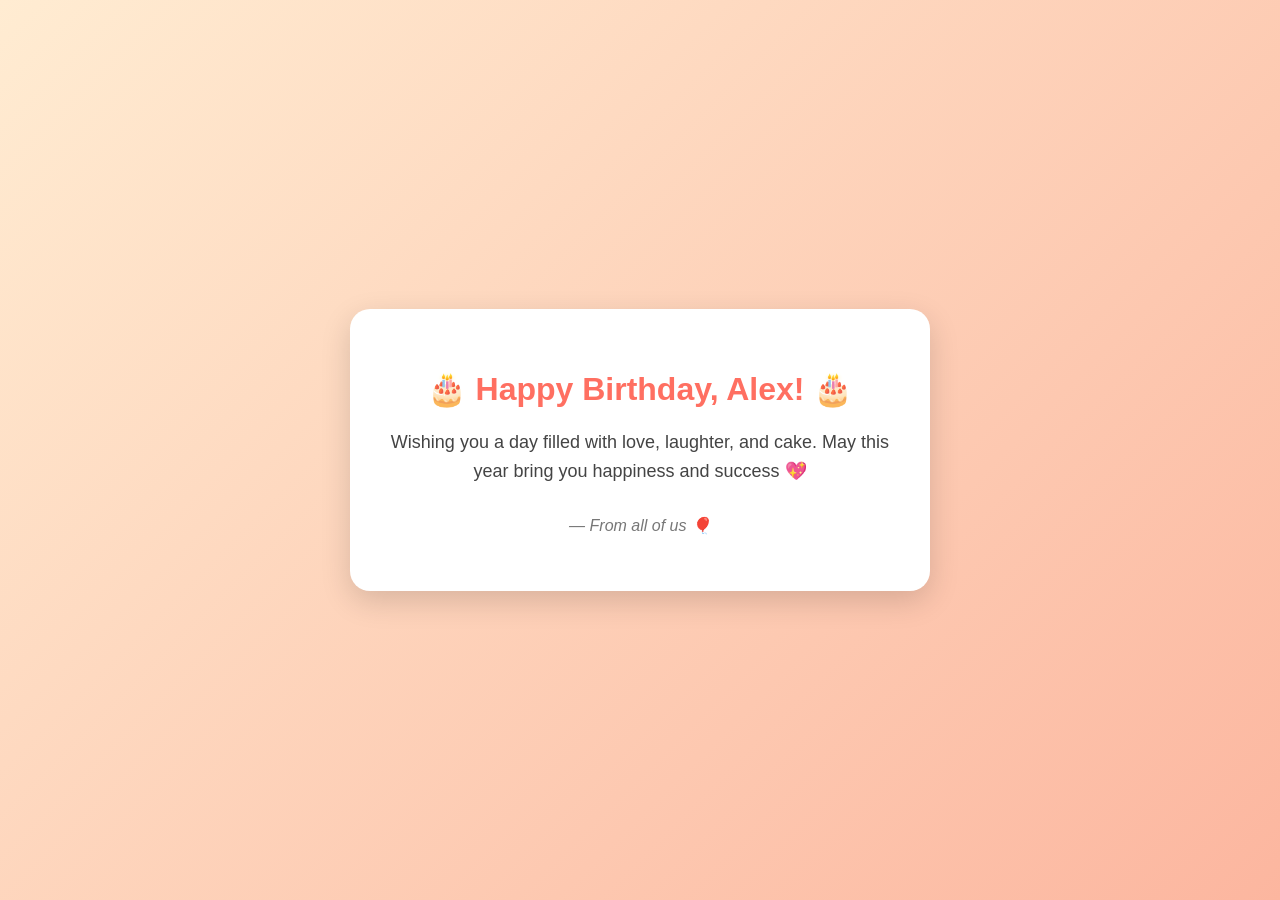
==== index.html @ 98b0aa91 "Initial commit" ====
<!DOCTYPE html>

<html lang="en">
    
<head>
  <meta charset="UTF-8">
  <title>Happy Birthday 🎉</title>
  <link rel="stylesheet" href="styles.css">
</head>
<body>

  <div class="card">
    <h1>🎂 Happy Birthday, Alex! 🎂</h1>

    <p class="message">
      Wishing you a day filled with love, laughter, and cake.
      May this year bring you happiness and success 💖
    </p>

    <p class="from">
      — From all of us 🎈
    </p>


  </div>

</body>
</html>
---- styles.css ----
body {
  background: linear-gradient(135deg, #ffecd2, #fcb69f);
  font-family: 'Arial', sans-serif;
  height: 100vh;
  margin: 0;

  display: flex;
  align-items: center;
  justify-content: center;
}

.card {
  background: white;
  padding: 40px;
  border-radius: 20px;
  max-width: 500px;
  text-align: center;
  box-shadow: 0 10px 30px rgba(0, 0, 0, 0.15);
}

h1 {
  color: #ff6f61;
  margin-bottom: 20px;
}

.message {
  font-size: 18px;
  color: #444;
  line-height: 1.6;
}

.from {
  margin-top: 30px;
  font-style: italic;
  color: #777;
}
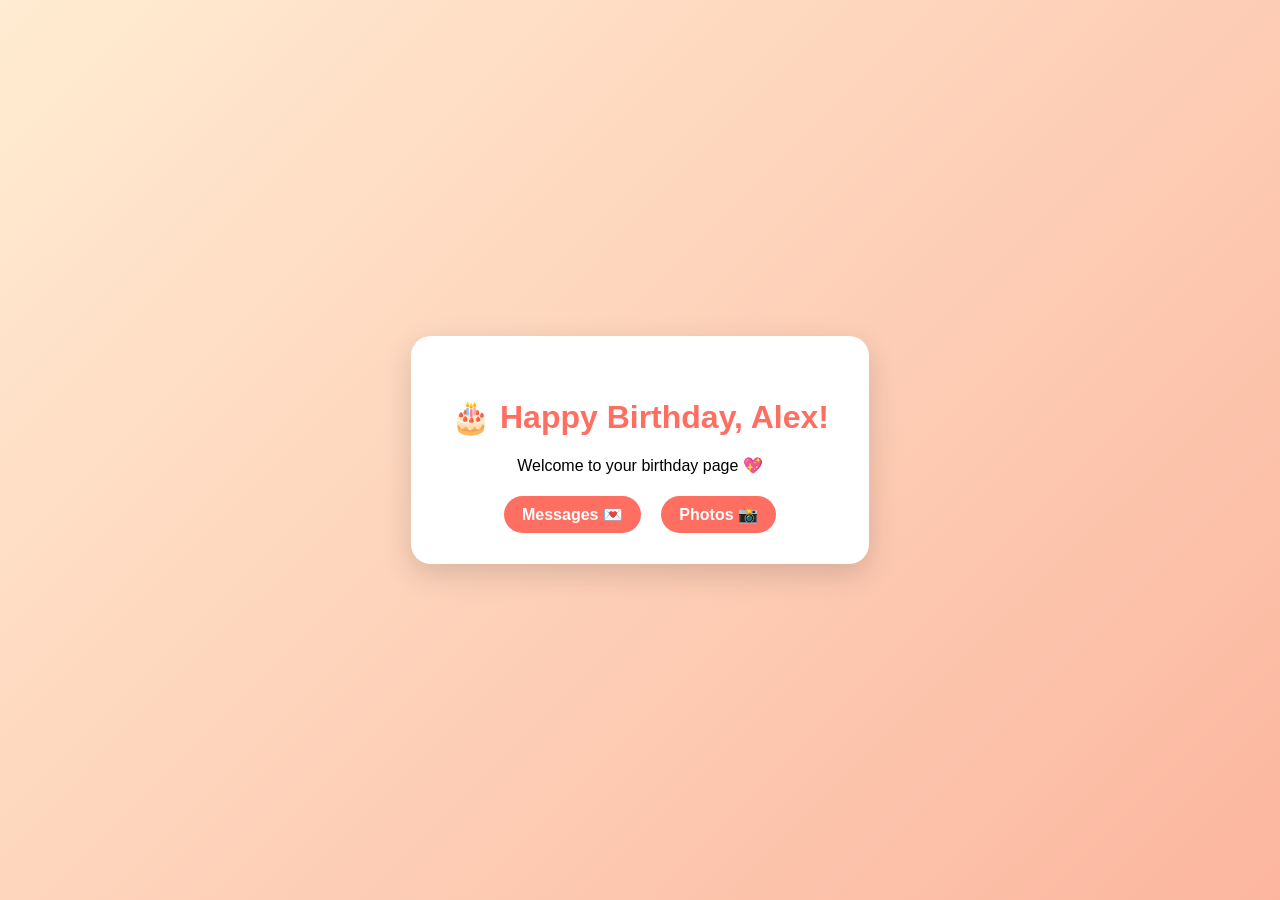
==== commit b101ec00: "Initial commit" ====
--- a/index.html
+++ b/index.html
@@ -1,7 +1,5 @@
 <!DOCTYPE html>
-
 <html lang="en">
-    
 <head>
   <meta charset="UTF-8">
   <title>Happy Birthday 🎉</title>
@@ -10,18 +8,13 @@
 <body>
 
   <div class="card">
-    <h1>🎂 Happy Birthday, Alex! 🎂</h1>
+    <h1>🎂 Happy Birthday, Alex!</h1>
+    <p>Welcome to your birthday page 💖</p>
 
-    <p class="message">
-      Wishing you a day filled with love, laughter, and cake.
-      May this year bring you happiness and success 💖
-    </p>
-
-    <p class="from">
-      — From all of us 🎈
-    </p>
-
-
+    <div class="nav">
+      <a href="messages.html">Messages 💌</a>
+      <a href="photos.html">Photos 📸</a>
+    </div>
   </div>
 
 </body>
--- a/styles.css
+++ b/styles.css
@@ -1,36 +1,60 @@
-body {
-  background: linear-gradient(135deg, #ffecd2, #fcb69f);
-  font-family: 'Arial', sans-serif;
-  height: 100vh;
-  margin: 0;
+  body {
+    background: linear-gradient(135deg, #ffecd2, #fcb69f);
+    font-family: 'Arial', sans-serif;
+    height: 100vh;
+    margin: 0;
 
-  display: flex;
-  align-items: center;
-  justify-content: center;
+    display: flex;
+    align-items: center;
+    justify-content: center;
+  }
+
+  .card {
+    background: white;
+    padding: 40px;
+    border-radius: 20px;
+    max-width: 500px;
+    text-align: center;
+    box-shadow: 0 10px 30px rgba(0, 0, 0, 0.15);
+  }
+
+  h1 {
+    color: #ff6f61;
+    margin-bottom: 20px;
+  }
+
+  .message {
+    font-size: 18px;
+    color: #444;
+    line-height: 1.6;
+  }
+
+  .from {
+    margin-top: 30px;
+    font-style: italic;
+    color: #777;
+  }
+  .nav {
+  margin-top: 30px;
 }
 
-.card {
-  background: white;
-  padding: 40px;
+.nav a {
+  text-decoration: none;
+  background: #ff6f61;
+  color: white;
+  padding: 10px 18px;
   border-radius: 20px;
-  max-width: 500px;
-  text-align: center;
-  box-shadow: 0 10px 30px rgba(0, 0, 0, 0.15);
+  margin: 0 8px;
+  font-weight: bold;
 }
 
-h1 {
-  color: #ff6f61;
-  margin-bottom: 20px;
+.nav a:hover {
+  background: #ff3b2f;
 }
 
-.message {
-  font-size: 18px;
-  color: #444;
-  line-height: 1.6;
+.photo {
+  width: 100%;
+  border-radius: 15px;
+  margin-top: 20px;
 }
 
-.from {
-  margin-top: 30px;
-  font-style: italic;
-  color: #777;
-}
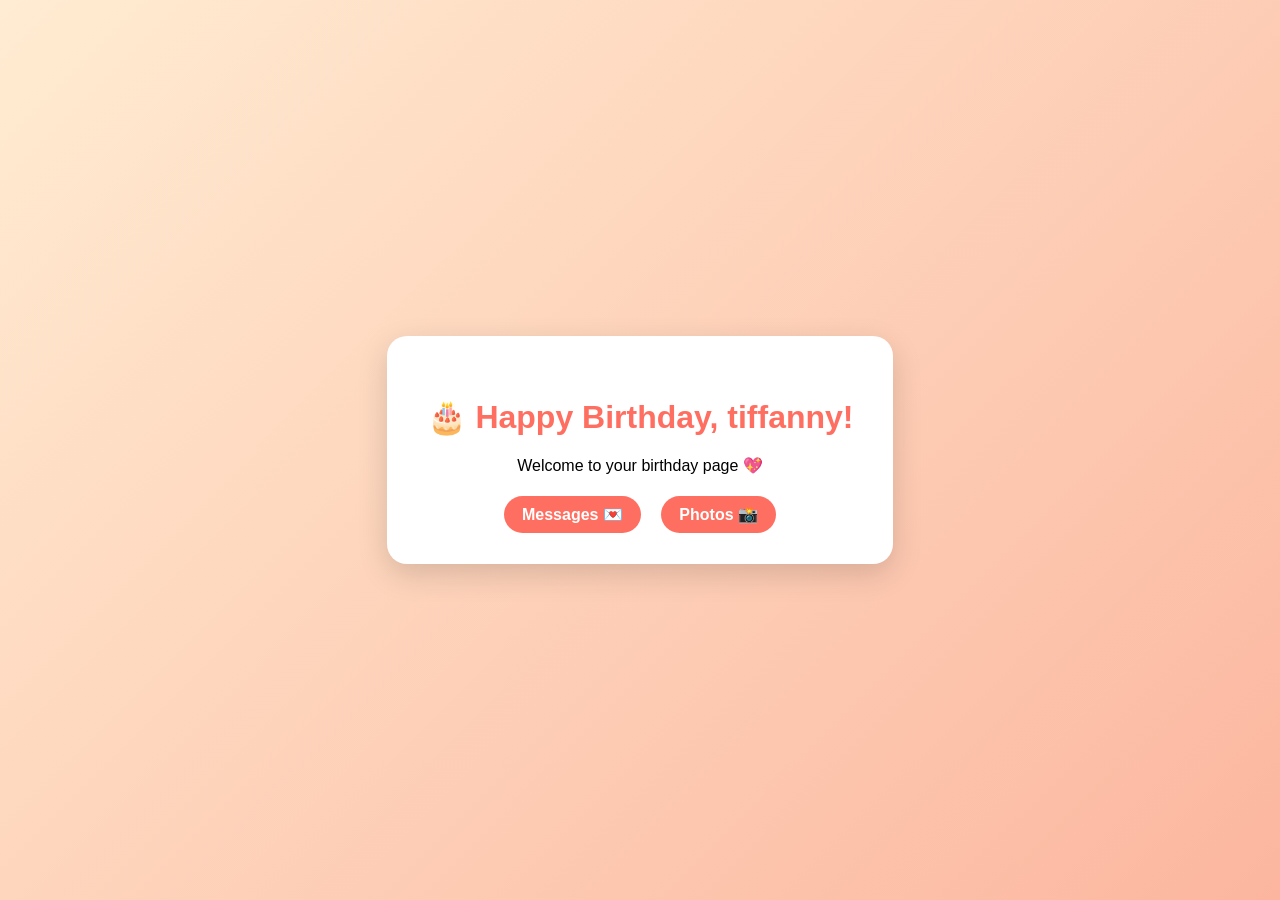
==== commit 15e4952c: "Initial commit" ====
--- a/index.html
+++ b/index.html
@@ -8,7 +8,7 @@
 <body>
 
   <div class="card">
-    <h1>🎂 Happy Birthday, Alex!</h1>
+    <h1>🎂 Happy Birthday, tiffanny!</h1>
     <p>Welcome to your birthday page 💖</p>
 
     <div class="nav">
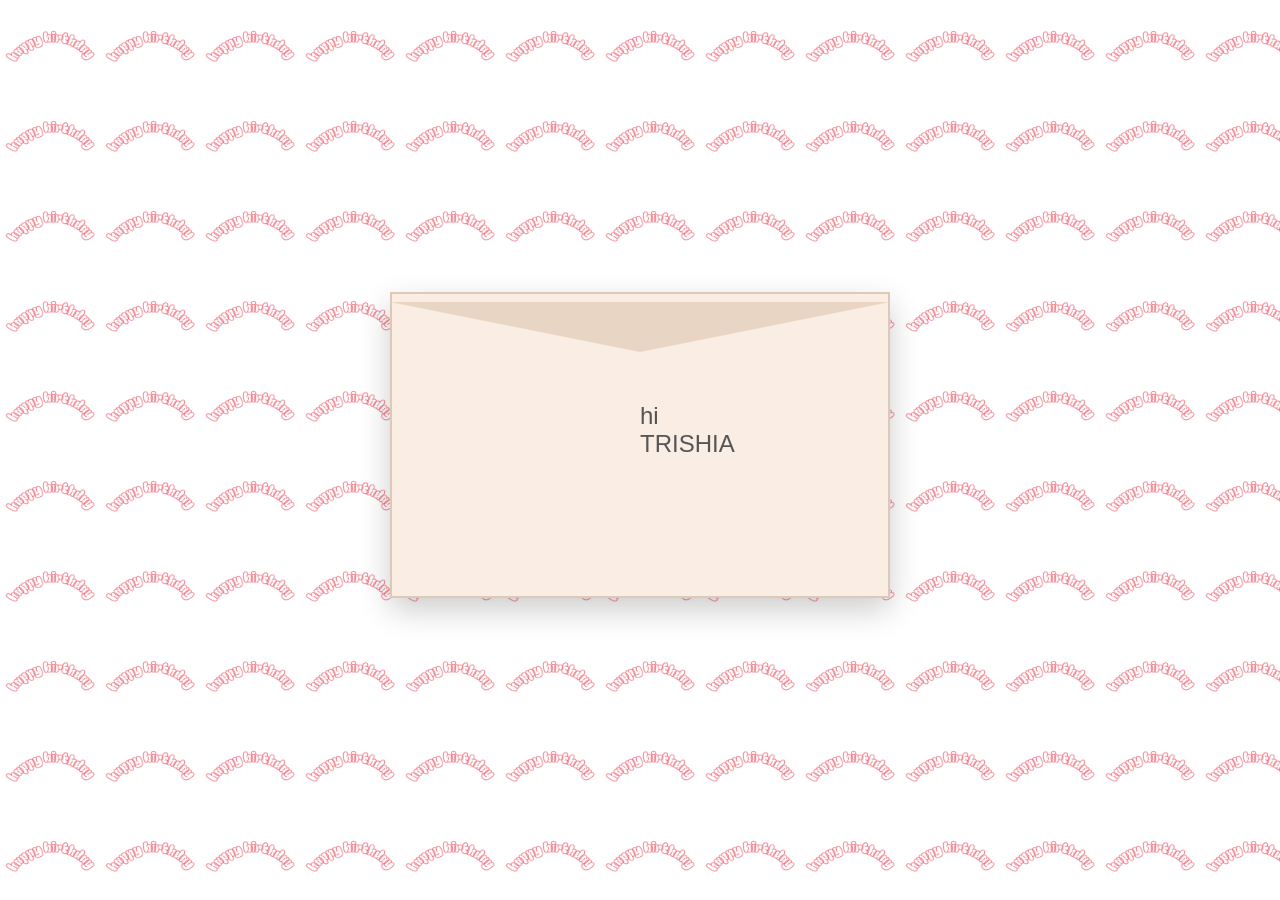
==== commit b94fc7b9: "Initial commit" ====
--- a/index.html
+++ b/index.html
@@ -7,15 +7,31 @@
 </head>
 <body>
 
-  <div class="card">
-    <h1>🎂 Happy Birthday, tiffanny!</h1>
-    <p>Welcome to your birthday page 💖</p>
+  <div class="envelope" id="envelope">
+    <div class="envelope-flap">
+      <p class="envelope-greeting">hi TRISHIA</p>
+    </div>
+    <div class="envelope-body">
 
-    <div class="nav">
-      <a href="messages.html">Messages 💌</a>
-      <a href="photos.html">Photos 📸</a>
-    </div>
-  </div>
+      <div class="card" id="card">
+        <h1>Getting older?!</h1>
+        <p>its ur birthday today?! 💖</p>
+        <a href="messages.html" class="card-link">View Messages 💌</a>
+      </div>
+
+  <script>
+    const envelope = document.getElementById('envelope');
+    const card = document.getElementById('card');
+    let isOpen = false;
+
+    envelope.addEventListener('click', function() {
+      if (!isOpen) {
+        isOpen = true;
+        envelope.classList.add('open');
+        card.classList.add('show');
+      }
+    });
+  </script>
 
 </body>
 </html>
--- a/styles.css
+++ b/styles.css
@@ -1,5 +1,8 @@
   body {
     background: linear-gradient(135deg, #ffecd2, #fcb69f);
+    background-image: url('images/bday.png');
+    background-size:100px 90px;
+    background-repeat: repeat;
     font-family: 'Arial', sans-serif;
     height: 100vh;
     margin: 0;
@@ -9,18 +12,361 @@
     justify-content: center;
   }
 
+  .messages {
+    background-image: url(images/img.jpg);
+    background-color: beige; 
+  }
+  
   .card {
     background: white;
     padding: 40px;
-    border-radius: 20px;
+    border-radius: 3px;
+    text-align: center;
+    box-shadow: 0 3px 10px rgba(0, 0, 0, 0.1);
+    opacity: 0;
+  }
+
+  .card.show {
+    animation: popUp 0.8s ease-out forwards;
+  }
+
+  /* Card link styles */
+  .card-link {
+    display: inline-block;
+    margin-top: 25px;
+    padding: 12px 30px;
+    background: #ff6f61;
+    color: white;
+    text-decoration: none;
+    border-radius: 25px;
+    font-weight: bold;
+    transition: all 0.3s ease;
+  }
+
+  .card-link:hover {
+    background: #ff3b2f;
+    transform: scale(1.05);
+  }
+
+  /* Envelope greeting text - hide when open */
+  .envelope.open .envelope-greeting {
+    opacity: 0;
+    transition: opacity 0.3s ease-out;
+  }
+
+  /* Envelope container */
+  .envelope {
+    perspective: 20px;
     max-width: 500px;
-    text-align: center;
-    box-shadow: 0 10px 30px rgba(0, 0, 0, 0.15);
+    position: relative;
+    cursor: pointer;
+  }
+
+  /* Envelope flap */
+  .envelope-flap {
+    width: 0px;
+    height:0px;
+    border-left: 250px solid transparent;
+    border-right: 250px solid transparent;
+    border-top:50px solid #e8d5c4;
+    margin-bottom: -60px;
+    position: relative;
+    z-index: 1;
+    transform-origin: top center;
+  }
+
+  .envelope.open .envelope-flap {
+    animation: flapOpen 0.8s ease-out forwards;
+  
+  }
+
+  /* Envelope body */
+  .envelope-body {
+    background: #f9ede4;
+    border: 2px solid #dcc9b8;
+    padding: 20px;
+    box-shadow: 0 12px 30px rgba(0, 0, 0, 0.2);
+  }
+
+  .envelope-greeting {
+    font-size: 24px;
+    color: #555;
+    margin-top: 50px;
+  }
+
+  @keyframes flapOpen {
+    0% {
+      transform: rotateX(0deg);
+      border-top-color: #b9a695;
+    }
+    100% {
+      transform: rotateX(-190deg);
+      border-top-color: #bda38c;
+    }
+  }
+
+  @keyframes popUp {
+    0% {
+      transform: translateY(80px);
+      opacity: 1;
+    }
+    100% {
+      transform: translateY(0);
+      opacity: 1;
+    }
   }
 
   h1 {
     color: #ff6f61;
     margin-bottom: 20px;
+  }
+
+  /* Question card */
+  .question-card {
+    background: white;
+    padding: 50px 40px;
+    border-radius: 15px;
+    margin: 40px auto;
+    max-width: 600px;
+    box-shadow: 0 10px 30px rgba(0, 0, 0, 0.15);
+    text-align: center;
+    animation: slideDown 0.5s ease-out;
+  }
+
+  .question-card h2 {
+    color: #ff6f61;
+    font-size: 24px;
+    margin-bottom: 30px;
+  }
+
+  .button-group {
+    display: flex;
+    gap: 20px;
+    justify-content: center;
+  }
+
+  .yes-btn, .no-btn {
+    padding: 15px 35px;
+    font-size: 16px;
+    font-weight: bold;
+    border: none;
+    border-radius: 50px;
+    cursor: pointer;
+    transition: all 0.3s ease;
+  }
+
+  .yes-btn {
+    background: #4CAF50;
+    color: white;
+  }
+
+  .yes-btn:hover {
+    background: #45a049;
+    transform: scale(1.1);
+  }
+
+  .no-btn {
+    background: #f44336;
+    color: white;
+  }
+
+  .no-btn:hover {
+    background: #da190b;
+    transform: scale(1.1);
+  }
+
+  /* Response message */
+  .response-message {
+    background: white;
+    padding: 50px 40px;
+    border-radius: 15px;
+    margin: 40px auto;
+    max-width: 600px;
+    box-shadow: 0 10px 30px rgba(0, 0, 0, 0.15);
+    text-align: center;
+    animation: slideDown 0.5s ease-out;
+  }
+
+  .response-message h2 {
+    color: #ff6f61;
+    font-size: 24px;
+    margin-bottom: 15px;
+  }
+
+  .response-message p {
+    color: #666;
+    font-size: 16px;
+  }
+
+  /* Lightbox styles */
+  .lightbox {
+    position: fixed;
+    z-index: 1000;
+    left: 0;
+    top: 0;
+    width: 100%;
+    height: 100%;
+    background-color: rgba(0, 0, 0, 0.95);
+    display: flex;
+    align-items: center;
+    justify-content: center;
+    animation: fadeIn 0.3s ease;
+    gap: 20px;
+  }
+
+  .lightbox-content {
+    display: flex;
+    flex-direction: column;
+    align-items: center;
+    max-width: 80%;
+  }
+
+  .lightbox-img {
+    max-width: 100%;
+    max-height: 70vh;
+    object-fit: contain;
+    border-radius: 10px;
+    box-shadow: 0 10px 40px rgba(0, 0, 0, 0.5);
+  }
+
+  .lightbox-caption {
+    color: white;
+    font-size: 18px;
+    text-align: center;
+    margin-top: 20px;
+    font-style: italic;
+  }
+
+  .close-lightbox {
+    position: absolute;
+    top: 20px;
+    right: 40px;
+    color: white;
+    font-size: 40px;
+    cursor: pointer;
+    transition: color 0.3s ease;
+  }
+
+  .close-lightbox:hover {
+    color: #ff6f61;
+  }
+
+  .prev-btn, .next-btn {
+    background: rgba(255, 111, 97, 0.7);
+    border: none;
+    color: white;
+    font-size: 30px;
+    padding: 15px 20px;
+    cursor: pointer;
+    border-radius: 5px;
+    transition: background 0.3s ease;
+  }
+
+  .prev-btn:hover, .next-btn:hover {
+    background: #ff6f61;
+  }
+
+  .photo-counter {
+    color: white;
+    font-size: 14px;
+    position: absolute;
+    bottom: 20px;
+    background: rgba(0, 0, 0, 0.5);
+    padding: 8px 15px;
+    border-radius: 20px;
+  }
+
+  @keyframes fadeIn {
+    from {
+      opacity: 0;
+    }
+    to {
+      opacity: 1;
+    }
+  }
+
+  /* Bottom navigation button */
+  .bottom-nav {
+    position: fixed;
+    bottom: 20px;
+    left: 19%;
+    transform: translateX(-50%);
+    z-index: 10;
+  }
+
+  .nav-btn {
+    display: inline-block;
+    padding: 1px 1px;
+    background: transparent;
+    color: white;
+    text-decoration: none;
+    border-radius: 50px;
+    font-weight: bold;
+    font-size: 4px;
+    box-shadow: 0 8px 20px rgba(240, 162, 155, 0.3);
+    transition: all 0.5s ease;
+    cursor: pointer;
+  }
+
+  .nav-btn:hover {
+    background: #d6918d;
+    transform: scale(6);
+    box-shadow: 0 12px 25px rgba(255, 111, 97, 0.4);
+  }
+
+  .yes-btn {
+    background: #ff6f61;
+  }
+
+  .no-btn {
+    background: #ccc;
+  } 
+  
+
+  /* Photos section */
+  .photos-section {
+    background: rgb(241, 218, 218);
+    padding: 40px;
+    border-radius: 15px;
+    margin: 40px auto;
+    max-width: 700px;
+    box-shadow: 0 10px 30px rgba(0, 0, 0, 0.15);
+    animation: slideDown 0.5s ease-out;
+  }
+
+  .photos-section h2 {
+    color: #ff6f61;
+    text-align: center;
+    margin-bottom: 20px;
+    
+  }
+
+  .photos-grid {
+    display: grid;
+    grid-template-columns: repeat(auto-fit, minmax(7px, 0fr));
+    gap: 20px;
+    margin-top: 20px;
+  }
+  /*edit the image mismo*/
+  .photos-grid img {
+    width: 20px;
+    height: 20px;
+    border-radius: 8px;
+    transition: transform 0.5s ease;
+    cursor: pointer;
+  }
+
+  
+
+  @keyframes slideDown {
+    from {
+      opacity: 0;
+      transform: translateY(-20px);
+    }
+    to {
+      opacity: 1;
+      transform: translateY(0);
+    }
   }
 
   .message {
@@ -58,3 +404,44 @@
   margin-top: 20px;
 }
 
+/* Book flip animation */
+.message-card {
+  width: 400px;
+  height: auto; 
+  border-radius: 10px;  
+  box-shadow: 0 4px 15px rgba(0, 0, 0, 0.2);
+  background-color: #e2b5b5;
+}
+
+.text {
+  padding: 20px;
+  color: #333;
+  align-items: center;
+}
+.card.flip-out {
+  animation: bookFlip 0.6s ease-in-out forwards;
+}
+
+@keyframes bookFlip {
+  0% {
+    transform: rotateY(0deg) rotateX(0deg);
+    opacity: 1;
+  }
+  50% {
+    transform: rotateY(90deg) rotateX(5deg);
+  }
+  100% {
+    transform: rotateY(180deg) rotateX(0deg);
+    opacity: 0;
+  }
+}
+
+.swipe-btn {
+  cursor: pointer;
+  transition: transform 0.3s ease;
+}
+
+.swipe-btn:hover {
+  transform: scale(1.1) rotate(-5deg);
+}
+
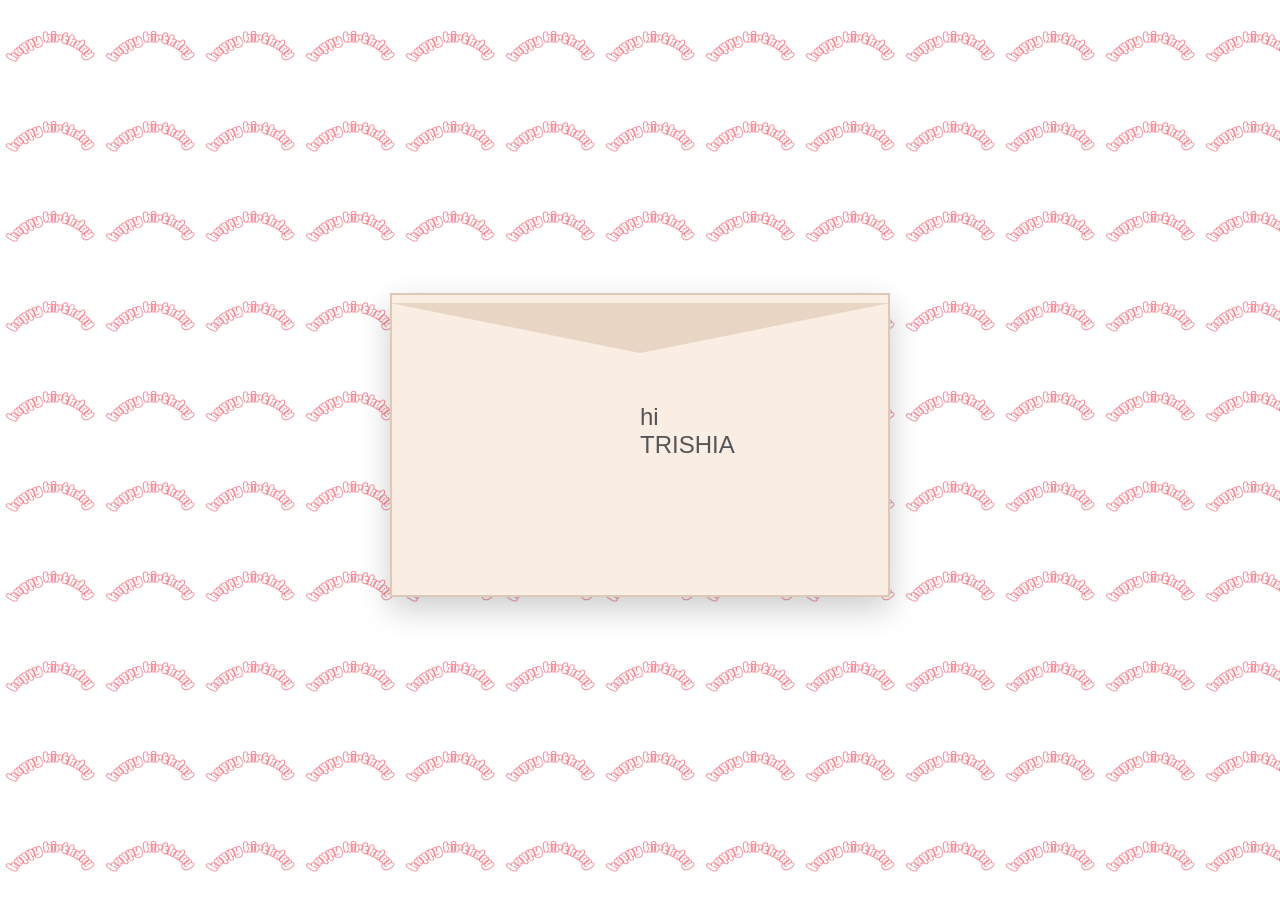
==== commit 0f3fd723: "Initial commit" ====
--- a/index.html
+++ b/index.html
@@ -16,7 +16,7 @@
       <div class="card" id="card">
         <h1>Getting older?!</h1>
         <p>its ur birthday today?! 💖</p>
-        <a href="messages.html" class="card-link">View Messages 💌</a>
+        <a href="messages.html" class="card-link">click me</a>
       </div>
 
   <script>
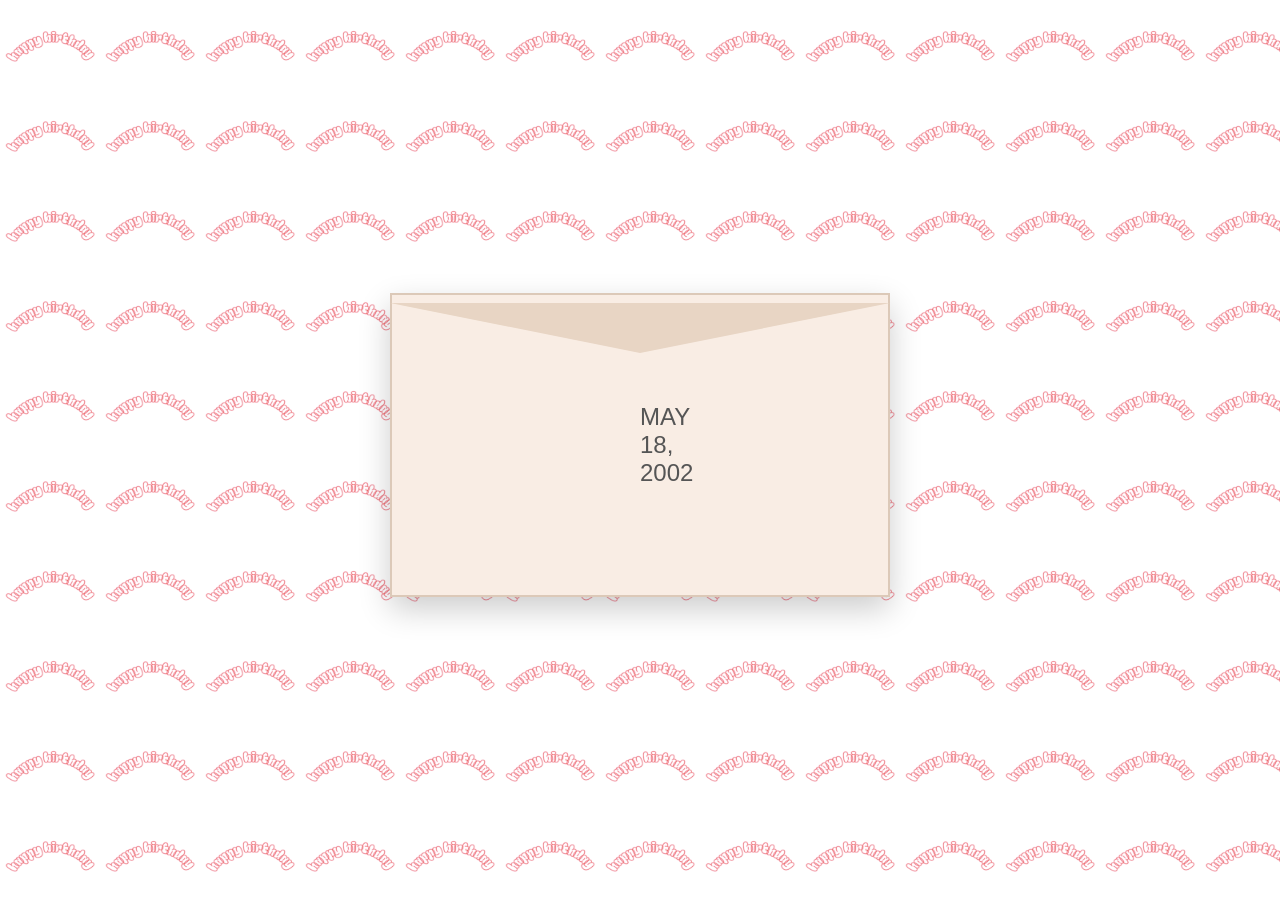
==== commit 0a33956c: "Initial commit" ====
--- a/index.html
+++ b/index.html
@@ -2,20 +2,21 @@
 <html lang="en">
 <head>
   <meta charset="UTF-8">
-  <title>Happy Birthday 🎉</title>
+  <meta name="viewport" content="width=device-width, initial-scale=1.0">
+  <title>sumthng for u</title>
   <link rel="stylesheet" href="styles.css">
 </head>
 <body>
 
   <div class="envelope" id="envelope">
     <div class="envelope-flap">
-      <p class="envelope-greeting">hi TRISHIA</p>
+      <p class="envelope-greeting">MAY 18, 2002</p>
     </div>
     <div class="envelope-body">
 
       <div class="card" id="card">
-        <h1>Getting older?!</h1>
-        <p>its ur birthday today?! 💖</p>
+        <h1>WHAT DAY IS IT?</h1>
+        <p>its ur BIRTHDAYYYYYYY</p>
         <a href="messages.html" class="card-link">click me</a>
       </div>
 
--- a/styles.css
+++ b/styles.css
@@ -13,10 +13,120 @@
   }
 
   .messages {
-    background-image: url(images/img.jpg);
+    background-image: url(images/abi1.jpg);
+      background-size: 100px;
+      background-position: center;
     background-color: beige; 
-  }
-  
+    
+  }
+
+  .balloon-container {
+    position: fixed;
+    top: 0;
+    left: 0;
+    width: 100%;
+    height: 100%;
+    pointer-events: none;
+    overflow: hidden;
+    z-index: 0;
+  }
+
+  .balloon {
+    position: absolute;
+    bottom: -120px;
+    width: 60px;
+    height: 80px;
+    border-radius: 50% 50% 45% 45%;
+    background: linear-gradient(170deg, #ff95c5, #d75aba);
+    opacity: 0.95;
+    transform-origin: center bottom;
+    animation: floatBalloon 12s linear infinite;
+  }
+
+  .balloon::before {
+    content: '';
+    position: absolute;
+    left: 50%;
+    bottom: -46px;
+    width: 8px;
+    height: 8px;
+    background: rgba(0, 0, 0, 0.23);
+    border-radius: 50%;
+    transform: translateX(-50%);
+  }
+
+  .balloon::after {
+    content: '';
+    position: absolute;
+    left: 50%;
+    bottom: -38px;
+    width: 1px;
+    height: 50px;
+    background: rgba(0, 0, 0, 0.35);
+    transform: translateX(-50%);
+  }
+
+  .balloon-1 {
+    left: 10%;
+    animation-duration: 11s;
+    animation-delay: 0s;
+    background: linear-gradient(170deg, #ff95c5, #d75aba);
+  }
+
+  .balloon-2 {
+    left: 25%;
+    animation-duration: 14s;
+    animation-delay: 1.8s;
+    background: linear-gradient(170deg, #ffd27e, #ff7b7b);
+    width: 50px;
+    height: 70px;
+  }
+
+  .balloon-3 {
+    left: 45%;
+    animation-duration: 10s;
+    animation-delay: 0.6s;
+    background: linear-gradient(170deg, #8fd1ff, #5a9cff);
+    width: 55px;
+    height: 75px;
+  }
+
+  .balloon-4 {
+    left: 65%;
+    animation-duration: 13s;
+    animation-delay: 2.4s;
+    background: linear-gradient(170deg, #a2ffb8, #56d8a4);
+    width: 52px;
+    height: 68px;
+  }
+
+  .balloon-5 {
+    left: 80%;
+    animation-duration: 15s;
+    animation-delay: 1.2s;
+    background: linear-gradient(170deg, #fbd7ff, #f59ceb);
+    width: 58px;
+    height: 78px;
+  }
+
+  @keyframes floatBalloon {
+    0% {
+      transform: translateY(0) rotate(-3deg);
+    }
+    100% {
+      transform: translateY(-130vh) rotate(12deg);
+    }
+  }
+
+  .message-card,
+  .question-card,
+  .photos-section,
+  .response-message,
+  .lightbox {
+    position: relative;
+    z-index: 1;
+  }
+
   .card {
     background: white;
     padding: 40px;
@@ -172,7 +282,8 @@
 
   .no-btn:hover {
     background: #da190b;
-    transform: scale(1.1);
+    transform: scale(0.1);
+    
   }
 
   /* Response message */
